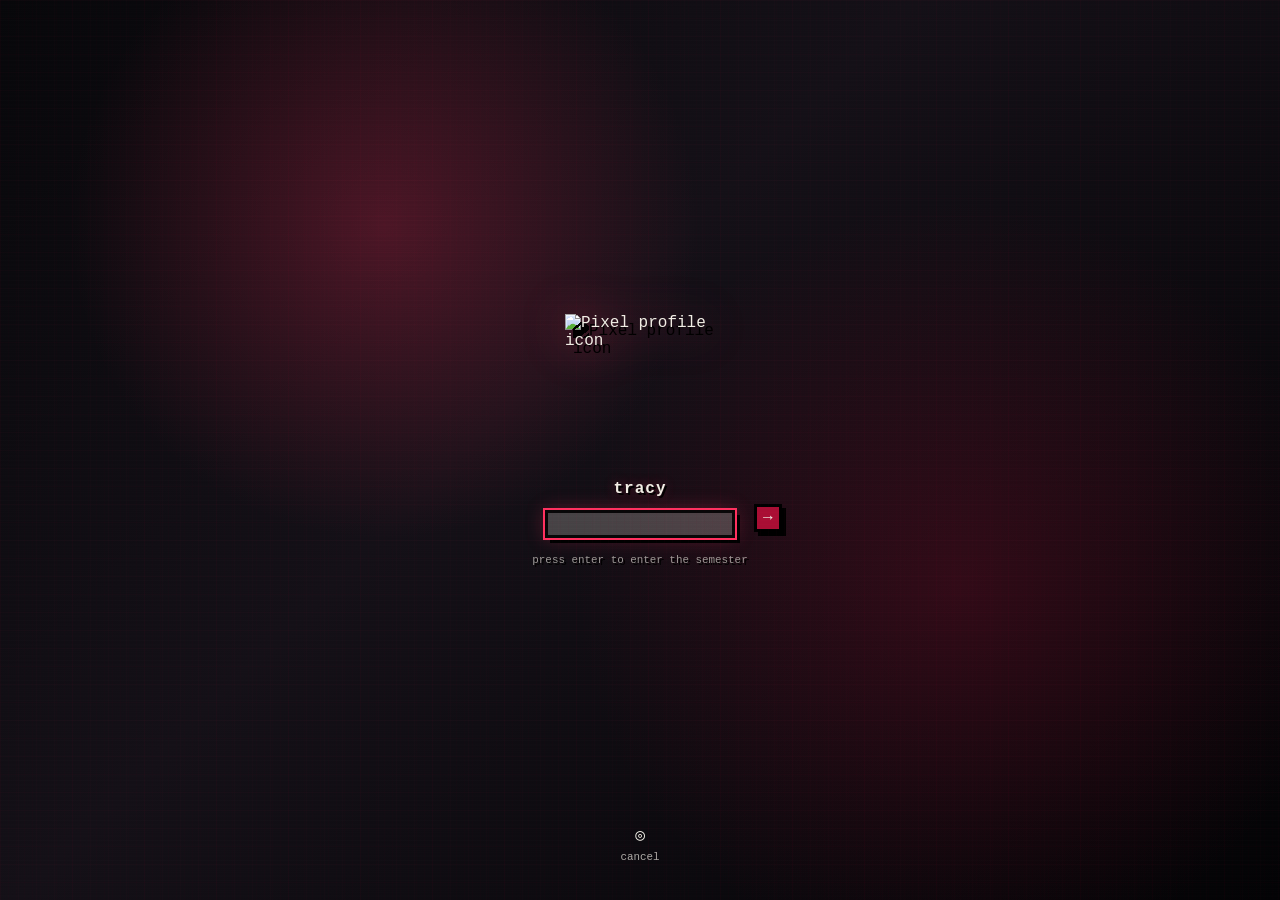
==== index.html @ 6e0f9910 "Add files via upload" ====
<!doctype html>
<html lang="en">
  <head>
    <meta charset="UTF-8" />
    <meta name="viewport" content="width=device-width, initial-scale=1.0" />

    <title>TRACY'S SEMESTER laptop</title>

    <link rel="stylesheet" href="style.css" />
  </head>

  <body>
    <!-- LOGIN SCREEN -->
    <section id="boot-screen" class="boot-screen">
      <div class="login-card">
        <img
          class="login-avatar"
          src="assets/icons/profile.png"
          alt="Pixel profile icon"
        />

        <h1 class="login-name">tracy</h1>

        <form id="login-form" class="login-form">
          <label for="login-password" class="login-label">
            enter semester laptop
          </label>

          <div class="login-input-row">
            <input
              id="login-password"
              class="login-input"
              type="password"
              autocomplete="off"
              spellcheck="false"
              placeholder=""
            />

            <button id="boot-button" class="login-button" type="submit">
              →
            </button>
          </div>

          <p class="login-hint">press enter to enter the semester</p>
        </form>
      </div>

      <button class="login-cancel" type="button">cancel</button>
    </section>

    <!-- LAPTOP / DESKTOP -->
    <main id="laptop-stage" class="laptop-stage">
      <section class="laptop-frame">
        <section id="screen" class="screen">
          <!-- NORMAL LAPTOP TOP BAR -->
          <header class="top-bar">
            <div class="menu-left">
              <span class="apple-dot">●</span>
              <span>Finder</span>
              <span>File</span>
              <span>Edit</span>
              <span>View</span>
              <span>Go</span>
              <span>Window</span>
              <span>Help</span>
            </div>

            <div class="menu-right">
              <span id="system-status">SEMESTER_OS / READY</span>
              <span id="system-clock">4:15</span>
            </div>
          </header>

          <!-- DESKTOP ICONS -->
          <section id="desktop" class="desktop">
            <button
              class="desktop-icon"
              data-type="txt"
              data-file="README_FIRST"
              aria-label="Open README first"
            >
              <img src="assets/icons/txt-file.png" alt="" />
              <span>README_FIRST.txt</span>
            </button>

            <button
              class="desktop-icon"
              data-type="folder"
              data-folder="A1_THE_GHOST"
              aria-label="Open A1 The Ghost folder"
            >
              <img src="assets/icons/folder.png" alt="" />
              <span>A1_THE_GHOST</span>
            </button>

            <button
              class="desktop-icon locked"
              data-type="locked-folder"
              data-folder="A2_TRACE_TETHER"
              data-password="SCAR"
              aria-label="A2 Trace and Tether folder locked"
            >
              <img src="assets/icons/locked-folder.png" alt="" />
              <span>A2_TRACE_TETHER</span>
            </button>

            <button
              class="desktop-icon locked"
              data-type="locked-folder"
              data-folder="A3_BUILD_A_FEAR"
              data-password="TETHER"
              aria-label="A3 Build A Fear folder locked"
            >
              <img src="assets/icons/locked-folder.png" alt="" />
              <span>A3_BUILD_A_FEAR</span>
            </button>

            <button
              class="desktop-icon locked"
              data-type="locked-folder"
              data-folder="FINAL_SYSTEM_REPORT"
              data-password="SUSPICION"
              aria-label="Final system report folder locked"
            >
              <img src="assets/icons/locked-folder.png" alt="" />
              <span>FINAL_SYSTEM_REPORT</span>
            </button>

            <button
              class="desktop-icon"
              data-type="folder"
              data-folder="DOCUMENTATION_PDFS"
              aria-label="Open documentation PDFs folder"
            >
              <img src="assets/icons/folder.png" alt="" />
              <span>DOCUMENTATION_PDFS</span>
            </button>

            <button
              class="desktop-icon"
              data-type="trash"
              data-file="TRASH"
              aria-label="Open trash"
            >
              <img src="assets/icons/trash-file.png" alt="" />
              <span>TRASH</span>
            </button>
          </section>

          <footer class="taskbar">
            <div class="taskbar-left">
              <span>MINIMAL INTERACTIVES / SEMESTER LAPTOP</span>
            </div>
          </footer>

          <section
            id="windows-layer"
            class="windows-layer"
            aria-live="polite"
          ></section>
        </section>
      </section>
    </main>

    <!-- WINDOW TEMPLATES -->
    <template id="window-template">
      <article class="window">
        <header class="window-header">
          <h2 class="window-title">Untitled Window</h2>

          <div class="window-controls">
            <button class="window-fullscreen" aria-label="Fullscreen window">
              □
            </button>
            <button class="window-close" aria-label="Close window">×</button>
          </div>
        </header>

        <div class="window-body"></div>
      </article>
    </template>

    <template id="folder-template">
      <div class="folder-grid"></div>
    </template>

    <template id="file-item-template">
      <button class="file-item">
        <img class="file-icon" src="" alt="" />
        <span class="file-label"></span>
      </button>
    </template>

    <template id="password-template">
      <form class="password-form">
        <p class="password-question"></p>

        <label class="password-label">
          ENTER KEY
          <input
            class="password-input"
            type="text"
            autocomplete="off"
            spellcheck="false"
          />
        </label>

        <button class="password-submit" type="submit">UNLOCK</button>

        <p class="password-error" aria-live="polite"></p>

        <small class="password-hint">
          hint: the key is hidden in the previous reflection file. yes, the
          laptop is being dramatic.
        </small>
      </form>
    </template>

    <template id="work-frame-template">
      <iframe
        class="work-frame"
        src=""
        title=""
        loading="lazy"
        allow="autoplay; fullscreen"
      ></iframe>
    </template>

    <!-- README -->
    <template id="file-README_FIRST">
      <article class="text-file">
        <h2>README_FIRST.txt</h2>

        <p>okay so this is supposed to be the “start here” file.</p>

        <p>
          i made the housing site as a laptop because that is honestly where the
          semester feels like it happened. not in a clean portfolio space. more
          like inside random folders, renamed files, broken code, half-working
          drafts, and the same project being opened again and again because
          something still felt off.
        </p>

        <p>
          i wish i could say everything developed in a neat order, but it really
          did not. most of the time i would fix one thing, feel good for about
          three seconds, then realise another part had stopped working or the
          interaction technically worked but felt completely wrong.
        </p>

        <p>
          the annoying thing with interactive work is that “working” is not
          always enough sadly D:
        </p>

        <p>
          also, small confession: i do not really keep screenshots properly
          while building. i usually just update the file, replace the version,
          fix the bug, and move on before remembering that i should probably
          save evidence of the messy middle. so the proper process images are in
          the documentation PDFs. this laptop is more for the thoughts behind
          the finished documentation.
        </p>

        <p>
          the folders are locked in order because each project left me with one
          word that became useful for the next one. it is a bit dramatic, but it
          fits the way the semester felt. one work would finally make sense,
          then immediately become the problem i had to carry into the next work.
        </p>

        <p>
          start with <strong>A1_THE_GHOST</strong>. read the notes, run the
          work, find the key, then use it to open the next folder.
        </p>

        <p class="system-line">
          basically: click around and read the stuff i went through over this
          semester
        </p>
      </article>
    </template>

    <template id="file-TRASH">
      <article class="text-file">
        <h2>TRASH</h2>

        <p>
          i kept this folder because it feels wrong for a semester laptop to
          look too clean.
        </p>

        <p>
          there were so many little things that disappeared while i was working:
          versions of webs i overwrote, screenshots in god-knows-which-folders,
          ideas that sounded good until i actually tried building them, layouts
          that looked fine for five minutes and then suddenly became ugly.
        </p>

        <p>
          most of them are not here anymore because i am very much the kind of
          person who fixes something directly in the file and then realises
          later that the messy middle stage is gone. tragic.
        </p>

        <p>
          but i still wanted a trash folder here because the deleted parts
          shaped my final works too, a lot more than i'd like to admit.
        </p>

        <p>
          so this is more of a small apology to all the versions i replaced
          before remembering to document them properly.
        </p>

        <p class="system-line">
          gone from the desktop, but not gone from my memory, (un)fortunately.
        </p>
      </article>
    </template>

    <!-- A1 FOLDER CONTENT -->
    <template id="folder-A1_THE_GHOST">
      <button class="file-item" data-type="txt" data-file="A1_START">
        <img src="assets/icons/txt-file.png" alt="" />
        <span>00_open_this_first.txt</span>
      </button>

      <button class="file-item" data-type="txt" data-file="A1_ANNOYED">
        <img src="assets/icons/txt-file.png" alt="" />
        <span>01_the_screen_was_too_clean.txt</span>
      </button>

      <button class="file-item" data-type="txt" data-file="A1_BROKE">
        <img src="assets/icons/txt-file.png" alt="" />
        <span>02_it_kept_healing.txt</span>
      </button>

      <button class="file-item" data-type="txt" data-file="A1_REFERENCES">
        <img src="assets/icons/txt-file.png" alt="" />
        <span>03_references_that_stuck.txt</span>
      </button>

      <button class="file-item" data-type="key" data-file="A1_KEY">
        <img src="assets/icons/key-file.png" alt="" />
        <span>04_the_word_it_left.key</span>
      </button>

      <button
        class="file-item"
        data-type="exe"
        data-work="THE_GHOST"
        data-src="works/the-ghost/index.html"
      >
        <img src="assets/icons/exe-file.png" alt="" />
        <span>RUN_THE_GHOST.exe</span>
      </button>

      <button class="file-item" data-type="txt" data-file="A1_NEXT">
        <img src="assets/icons/txt-file.png" alt="" />
        <span>05_next.txt</span>
      </button>
    </template>

    <template id="file-A1_START">
      <article class="text-file">
        <h2>00_open_this_first.txt</h2>

        <p>
          THE GHOST was the first project where i stopped treating interaction
          like a friendly service.
        </p>

        <p>
          before this, i still had the instinct to make the screen feel smooth:
          cursor moves, system reacts, everything resets nicely. very clean.
          very polite. also kind of boring.
        </p>

        <p>
          i wanted the user to feel less like a guest and more like a
          disturbance. not evil, not powerful, just present in a way the system
          cannot fully erase.
        </p>

        <p>
          the project became a quiet grid that the cursor damages by moving
          through it. the user does not do much, but that was the point. even a
          small action can leave proof.
        </p>
      </article>
    </template>

    <template id="file-A1_ANNOYED">
      <article class="text-file">
        <h2>01_the_screen_was_too_clean.txt</h2>

        <p>
          what bothered me was how digital spaces always "forgive" the user too
          fast. refresh the page and everything is clean again. undo the action
          and the system acts like nothing happened.
        </p>

        <p>
          real spaces are not like that. a chair remembers weight. fabric
          creases. grass bends. even a room feels different after someone has
          been inside it for a while.
        </p>

        <p>
          so i kept asking: what would it mean for a digital surface to remember
          being ""touched"?
        </p>
      </article>
    </template>

    <template id="file-A1_BROKE">
      <article class="text-file">
        <h2>02_it_kept_healing.txt</h2>

        <p>
          the annoying part was that the early versions looked fine but felt
          wrong.
        </p>

        <p>
          particles moved away from the cursor. the grid responded. the code was
          doing what i asked. but emotionally it was giving nothing, because the
          system kept recovering too fast.
        </p>

        <p>
          i spent a lot of time adjusting tiny values: how much the cursor
          pushes, how quickly particles return, how long trails stay, how broken
          a broken state should look. small numbers changed the whole feeling of
          the work.
        </p>

        <p>
          eventually i let the grid stay bruised. that was when the project
          finally stopped looking like a visual effect and started feeling like
          a system with a memory.
        </p>
      </article>
    </template>

    <template id="file-A1_REFERENCES">
      <article class="text-file">
        <h2>03_references_that_stuck.txt</h2>

        <p>
          Kenya Hara’s idea of <strong>Ma</strong> helped me stop seeing the
          blank screen as empty. it made me think of space as something charged,
          waiting, and sensitive.
        </p>

        <p>
          Casey Reas helped with the behaviour of the system. i liked how simple
          rules could make something feel alive without making the work visually
          crowded.
        </p>

        <p>
          Mona Hatoum’s <em>+ and -</em> stayed with me because it made creation
          and erasure feel connected. one mark appears, another disappears.
          nothing is neutral.
        </p>

        <p>
          those references did not give me a style to copy. they gave me
          permission to make the screen quiet but not passive.
        </p>
      </article>
    </template>

    <template id="file-A1_KEY">
      <article class="text-file">
        <h2>04_the_word_it_left.key</h2>

        <p>THE GHOST changed how i understood minimalism.</p>

        <p>
          it was not enough for the work to be visually simple. the simplicity
          had to put pressure on the action. with fewer things on screen, the
          user’s movement became harder to ignore.
        </p>

        <p>
          the interface stopped being a clean surface and started holding the
          trace of what happened to it.
        </p>

        <p>the first word this laptop keeps is the mark left after contact.</p>

        <p class="key-found">KEY FOUND: SCAR</p>
      </article>
    </template>

    <template id="file-A1_NEXT">
      <article class="text-file">
        <h2>05_next.txt</h2>

        <p>use the key to open A2_TRACE_TETHER.</p>

        <p>
          the next project is less about damage on a system and more about what
          gets pulled out of memory.
        </p>
      </article>
    </template>

    <!-- A2 FOLDER CONTENT -->
    <template id="folder-A2_TRACE_TETHER">
      <button class="file-item" data-type="txt" data-file="A2_START">
        <img src="assets/icons/txt-file.png" alt="" />
        <span>00_after_the_ghost.txt</span>
      </button>

      <button class="file-item" data-type="txt" data-file="A2_BUTTON">
        <img src="assets/icons/txt-file.png" alt="" />
        <span>01_it_was_about_a_button_somehow.txt</span>
      </button>

      <button class="file-item" data-type="txt" data-file="A2_DRAG">
        <img src="assets/icons/txt-file.png" alt="" />
        <span>02_dragging_felt_fake.txt</span>
      </button>

      <button class="file-item" data-type="txt" data-file="A2_SYSTEM">
        <img src="assets/icons/txt-file.png" alt="" />
        <span>03_thread_poem_sound.txt</span>
      </button>

      <button class="file-item" data-type="key" data-file="A2_KEY">
        <img src="assets/icons/key-file.png" alt="" />
        <span>04_the_word_it_left.key</span>
      </button>

      <button
        class="file-item"
        data-type="exe"
        data-work="TRACE_TETHER"
        data-src="works/trace-tether/index.html"
      >
        <img src="assets/icons/exe-file.png" alt="" />
        <span>RUN_TRACE_TETHER.exe</span>
      </button>

      <button class="file-item" data-type="txt" data-file="A2_NEXT">
        <img src="assets/icons/txt-file.png" alt="" />
        <span>05_next.txt</span>
      </button>
    </template>

    <!-- A2 FOLDER CONTENT -->
    <template id="folder-A2_TRACE_TETHER">
      <button class="file-item" data-type="txt" data-file="A2_START">
        <img src="assets/icons/txt-file.png" alt="" />
        <span>00_after_the_ghost.txt</span>
      </button>

      <button class="file-item" data-type="txt" data-file="A2_BUTTON">
        <img src="assets/icons/txt-file.png" alt="" />
        <span>01_it_was_about_a_button_somehow.txt</span>
      </button>

      <button class="file-item" data-type="txt" data-file="A2_DRAG">
        <img src="assets/icons/txt-file.png" alt="" />
        <span>02_dragging_was_personal_beef.txt</span>
      </button>

      <button class="file-item" data-type="txt" data-file="A2_SYSTEM">
        <img src="assets/icons/txt-file.png" alt="" />
        <span>03_thread_poem_sound_all_fighting.txt</span>
      </button>

      <button class="file-item" data-type="key" data-file="A2_KEY">
        <img src="assets/icons/key-file.png" alt="" />
        <span>04_the_word_it_left.key</span>
      </button>

      <button
        class="file-item"
        data-type="exe"
        data-work="TRACE_TETHER"
        data-src="works/trace-tether/index.html"
      >
        <img src="assets/icons/exe-file.png" alt="" />
        <span>RUN_TRACE_TETHER.exe</span>
      </button>

      <button class="file-item" data-type="txt" data-file="A2_NEXT">
        <img src="assets/icons/txt-file.png" alt="" />
        <span>05_next.txt</span>
      </button>
    </template>

    <template id="file-A2_START">
      <article class="text-file">
        <h2>00_after_the_ghost.txt</h2>

        <p>
          after THE GHOST, i did not want to just make another thing that gets
          damaged. i already did the “look, the system remembers your touch”
          idea. for A2, i wanted the trace to feel less digital and more
          emotional, to stick with the prompt of memory.
        </p>

        <p>
          so this one started with a heavier feeling. what if opening a digital
          object felt like opening something you had been avoiding?
        </p>

        <p>
          the suitcase came from that. it felt like the right container because
          a suitcase already feels half-practical and half-sad. people pack
          things to leave, to move, to keep, to hide. it already has memory
          built into it.
        </p>

        <p>
          i knew the feeling i wanted before i fully knew how to build it, which
          was exactly where the problems started.
        </p>
      </article>
    </template>

    <template id="file-A2_BUTTON">
      <article class="text-file">
        <h2>01_it_was_about_a_button_somehow.txt</h2>

        <p>
          the funny thing is that this whole project slowly started orbiting
          around a tiny red button.
        </p>

        <p>
          at first, that felt almost too small. like, really? the emotional
          centre of the work is a button? but that was also why i liked it.
          grief does not always attach itself to dramatic objects or events.
          sometimes it chooses the most random, ordinary thing and then suddenly
          that thing becomes impossible to treat normally.
        </p>

        <p>
          i did not want the object to scream “symbolism.” i wanted it to sit
          there quietly and make the user work their way toward it.
        </p>

        <p>
          the button became important because it was easy to miss. the user has
          to move other things, follow the thread, read the slow build-up, and
          only then realise that the smallest thing has been pulling everything
          toward it.
        </p>

        <p>
          that felt more honest to me than making one big obvious grief object.
          the smallness made it worse, in a good way.
        </p>
      </article>
    </template>

    <template id="file-A2_DRAG">
      <article class="text-file">
        <h2>02_dragging_was_personal_beef.txt</h2>

        <p>i genuinely underestimated how annoying dragging would be.</p>

        <p>
          in my head, the user would pull objects out of the suitcase and it
          would feel slow, careful, and kind of painful. then i built it and it
          felt like moving stickers around. very tragic. zero emotional damage.
        </p>

        <p>
          so i kept changing the movement. more resistance. less resistance.
          slower return. heavier jacket. lighter small objects. different
          dragging speeds. every small adjustment changed the mood, and most of
          the time it changed it into something slightly worse before it got
          better.
        </p>

        <p>
          the hardest part was that the drag still had to be usable. if it was
          too heavy, people might think it was broken. if it was too smooth, it
          felt meaningless. i had to find the middle point where it still works,
          but it works with effort.
        </p>

        <p>
          that was probably the most useful struggle of the project. it made me
          realise that interaction has texture. a drag is not just a drag. it
          can feel light, resistant, reluctant, clean, wrong, heavy, or too
          easy.
        </p>
      </article>
    </template>

    <template id="file-A2_SYSTEM">
      <article class="text-file">
        <h2>03_thread_poem_sound_all_fighting.txt</h2>

        <p>
          this project had a lot of parts that did not immediately want to be
          friends.
        </p>

        <p>
          there was the suitcase. the objects. the red thread. the poem. the
          button. the sound. individually they made sense, but together they
          kept feeling slightly off until i understood what each one was
          supposed to carry.
        </p>

        <p>
          the red thread helped the most visually. without it, the user was just
          dragging things away. with it, every movement looked like it was still
          attached to the suitcase, which made the interaction feel less free
          and more guilty.
        </p>

        <p>
          the poem also had to behave like part of the system, not simply
          decoration. using the snowball structure helped because the writing
          slowly grows as the user keeps pulling things out. it feels like the
          sentence is being dragged out with the objects instead of sitting
          beside them.
        </p>

        <p>
          sound was the last layer that made it feel more sealed in. muffled
          audio, low tones, and the sense of something sitting inside the
          suitcase made the space feel less empty. when the button appears, the
          sound opens slightly, like the work finally lets out something it had
          been holding.
        </p>

        <p>
          once those parts started working together, the project started feeling
          like one action: pulling something out while it keeps pulling back.
        </p>
      </article>
    </template>

    <template id="file-A2_KEY">
      <article class="text-file">
        <h2>04_the_word_it_left.key</h2>

        <p>Trace & Tether changed what “minimal” meant to me again.</p>

        <p>
          after THE GHOST, i already understood that a simple screen could still
          hold consequence. but A2 made that more emotional, more nostalgic. the
          work did not need a huge scene or a full backstory. it needed a
          suitcase, a thread, a button, and the right amount of resistance.
        </p>

        <p>
          i think this project taught me that small interactions can carry a lot
          if they are tuned properly. the user is not just clicking through
          meaning. they are physically pulling it out, waiting for it, feeling
          it resist, and watching it stay attached.
        </p>

        <p>
          it also made me more aware of how easy it is for emotional work to
          become too obvious. if i explain everything, it becomes flat. if i
          hide everything, it becomes confusing. the piece had to sit somewhere
          in the middle, where the user feels the weight before the work fully
          names it.
        </p>

        <p>
          the second word this laptop keeps is the thing that stops memory from
          becoming loose.
        </p>

        <p class="key-found">KEY FOUND: TETHER</p>
      </article>
    </template>

    <template id="file-A2_NEXT">
      <article class="text-file">
        <h2>05_next.txt</h2>

        <p>use the key to open A3_BUILD_A_FEAR.</p>

        <p>
          the next project moves away from memory and into suspicion. less
          suitcase, more “why do i suddenly not trust this harmless object?”
        </p>
      </article>
    </template>

    <!-- A3 FOLDER CONTENT -->
    <template id="folder-A3_BUILD_A_FEAR">
      <button class="file-item" data-type="txt" data-file="A3_START">
        <img src="assets/icons/txt-file.png" alt="" />
        <span>00_after_trace.txt</span>
      </button>

      <button class="file-item" data-type="txt" data-file="A3_DOORS">
        <img src="assets/icons/txt-file.png" alt="" />
        <span>01_the_two_doors_version.txt</span>
      </button>

      <button class="file-item" data-type="txt" data-file="A3_TEDDY">
        <img src="assets/icons/txt-file.png" alt="" />
        <span>02_why_it_became_a_teddy.txt</span>
      </button>

      <button class="file-item" data-type="txt" data-file="A3_FEEDBACK">
        <img src="assets/icons/txt-file.png" alt="" />
        <span>03_feedback_i_needed.txt</span>
      </button>

      <button class="file-item" data-type="txt" data-file="A3_UNSATISFIED">
        <img src="assets/icons/txt-file.png" alt="" />
        <span>04_why_im_still_not_satisfied.txt</span>
      </button>

      <button class="file-item" data-type="txt" data-file="A3_NEXT_TIME">
        <img src="assets/icons/txt-file.png" alt="" />
        <span>05_what_i_would_fix_next.txt</span>
      </button>

      <button class="file-item" data-type="key" data-file="A3_KEY">
        <img src="assets/icons/key-file.png" alt="" />
        <span>06_the_word_it_left.key</span>
      </button>

      <button
        class="file-item"
        data-type="exe"
        data-work="BUILD_A_FEAR"
        data-src="works/build-a-fear/index.html"
      >
        <img src="assets/icons/exe-file.png" alt="" />
        <span>RUN_BUILD_A_FEAR.exe</span>
      </button>

      <button class="file-item" data-type="txt" data-file="A3_NEXT">
        <img src="assets/icons/txt-file.png" alt="" />
        <span>07_next.txt</span>
      </button>
    </template>

    <template id="file-A3_START">
      <article class="text-file">
        <h2>00_after_trace.txt</h2>

        <p>
          after Trace & Tether, i wanted the next work to move from memory into
          psychology. A2 was about pulling something emotional out of an object.
          A3 was supposed to be about how fear gets placed onto something before
          we even have proof.
        </p>

        <p>
          the main idea was always that fear is not just discovered. it is
          built. the user sees a cue, reads the situation, fills in the missing
          danger, and then starts acting like the danger is already real.
        </p>

        <p>
          but the final teddy version was not where the project started. at
          first, i spent a lot of time building a two doors path.
        </p>

        <p>
          that version had the user choose between doors, with one side feeling
          safe and the other feeling unknown. i was interested in how quickly
          people attach fear to the option that gives them less information.
        </p>

        <p>
          i eventually moved away from it, but that door version still shaped
          the final work. it made me realise the project was not really about
          the object. it was about the user reading a situation and deciding
          what feels dangerous.
        </p>
      </article>
    </template>

    <template id="file-A3_DOORS">
      <article class="text-file">
        <h2>01_the_two_doors_version.txt</h2>

        <p>
          the first serious version of Build-A-Fear was built around two doors.
        </p>

        <p>
          i spent a lot of time on that path because it felt conceptually clear:
          put the user in front of two choices, make one feel more familiar and
          the other more uncertain, then watch how quickly fear attaches itself
          to the unknown one.
        </p>

        <p>
          the idea was that nothing truly dangerous had to be shown. the fear
          would come from suggestion: a darker door, stranger sound, slower
          response, maybe a small warning that does not explain itself properly.
        </p>

        <p>
          for a while, i thought the two doors structure would be the final
          work. it had a clean metaphor, and it matched the idea of fear as a
          decision the user makes before they have enough information.
        </p>

        <p>
          but after working on it, it started feeling too direct. the doors made
          the concept obvious too quickly: safe path versus scary path. it was
          readable, but maybe too readable. the user could understand the
          metaphor before they actually felt it.
        </p>

        <p>
          that became the problem. i was trying to make a persuasive experience,
          but the structure was already explaining the argument for me.
        </p>

        <p>
          even though i did not keep the two doors as the final version, i do
          not think that time was wasted. it helped me understand what i wanted
          to avoid: a version where the user simply recognises the theme instead
          of becoming part of it.
        </p>
      </article>
    </template>

    <template id="file-A3_TEDDY">
      <article class="text-file">
        <h2>02_why_it_became_a_teddy.txt</h2>

        <p>
          moving from doors to a teddy bear made the project less symbolic and
          more specific.
        </p>

        <p>
          the doors were easy to read because doors already carry the idea of
          choice, danger, and the unknown. the teddy was harder because it was
          not naturally threatening. that made it more useful.
        </p>

        <p>
          a teddy bear is supposed to be safe. soft. familiar. almost too
          harmless. so if the user starts feeling uneasy around it, that unease
          has to come from the framing, not from the object alone.
        </p>

        <p>
          that is why the final work became more about inspecting the teddy: the
          donation box, the room, the small marks, the sounds, the pauses, the
          feeling that the user is slowly giving the object a darker meaning.
        </p>

        <p>
          but this also made the project harder. the teddy needed to stay
          ordinary enough for the idea to work, but not so ordinary that the
          experience felt flat.
        </p>

        <p>
          i think this is where the project became more interesting, but also
          more unstable. the two doors version was clearer. the teddy version
          had more potential, but it needed much more subtlety to fully work.
        </p>
      </article>
    </template>

    <template id="file-A3_FEEDBACK">
      <article class="text-file">
        <h2>03_feedback_i_needed.txt</h2>

        <p>the feedback session made the main problem harder to ignore.</p>

        <p>
          people understood the interface and noticed the sound, but the work
          still felt like it was explaining its own idea too much. it was almost
          like i did not trust the interaction enough, so i kept adding text to
          make sure the user understood the concept.
        </p>

        <p>
          this probably came from the earlier two doors version too. that
          version was very readable, so when i moved into the teddy version, i
          still had the habit of making the idea too clear too early.
        </p>

        <p>
          the feedback was useful because it showed me that clarity is not
          always the same as persuasion. the user can understand what the work
          is saying and still not feel it.
        </p>

        <p>
          after that, i cut down some explanation and tried to push the mood
          more through sound, pacing, and visual cues. it improved, but i still
          think the final work sits somewhere between showing and telling.
        </p>

        <p>
          it gets closer to the idea than the door version did, but it still
          does not fully disappear into the experience the way i wanted it to.
        </p>
      </article>
    </template>

    <template id="file-A3_UNSATISFIED">
      <article class="text-file">
        <h2>04_why_im_still_not_satisfied.txt</h2>

        <p>this is probably the project i feel most unresolved about.</p>

        <p>
          not because it failed completely, but because i can still feel the gap
          between the concept and the final experience.
        </p>

        <p>
          the two doors version was too obvious. the teddy version was more
          interesting, but it still carries some of that same issue. it
          sometimes points at the meaning instead of letting the user arrive
          there on their own.
        </p>

        <p>
          the concept wants the user to build fear before they can explain why.
          the current version still has moments where the work basically says,
          “look, this is how fear is being made.”
        </p>

        <p>
          some parts are working. the teddy is ordinary enough to become
          suspicious. the sound helps. the step-by-step interaction gives the
          user a role in changing the mood.
        </p>

        <p>
          but i still think it needs more trust in silence, uncertainty, and
          delayed meaning. showing would mean the user catches themselves
          suspecting the teddy before the work names that suspicion.
        </p>

        <p>
          right now, the mechanism is still a little too visible. i can see the
          idea working, but i can also see the project explaining the idea while
          it works.
        </p>
      </article>
    </template>

    <template id="file-A3_NEXT_TIME">
      <article class="text-file">
        <h2>05_what_i_would_fix_next.txt</h2>

        <p>
          if i had more time, i would probably return to what the two doors
          version taught me, but make it less literal.
        </p>

        <p>
          i would keep the feeling of choice and uncertainty, but hide it inside
          the teddy interaction instead of presenting it as two obvious paths.
        </p>

        <p>
          maybe the user would not be told what to inspect first. maybe they
          would find small details in different orders, and each order would
          slightly change how the teddy feels. the fear would come from their
          own pattern of attention, not from a fixed instruction path.
        </p>

        <p>
          i would also remove more text. not all of it, but the parts that make
          the concept too neat. i want the work to feel less like it is
          explaining fear and more like it is quietly training the user to
          become suspicious.
        </p>

        <p>
          the ending would also be calmer. no big statement. maybe the user
          returns to the teddy and nothing has obviously changed, but it feels
          different because their reading has changed.
        </p>

        <p>
          that is the version i wish i reached: not a scary teddy, and not two
          doors labelled safe and unsafe, but a situation where the user slowly
          realises they have been choosing fear the whole time.
        </p>
      </article>
    </template>

    <template id="file-A3_KEY">
      <article class="text-file">
        <h2>06_the_word_it_left.key</h2>

        <p>
          Build-A-Fear taught me that a strong concept does not automatically
          become a strong experience.
        </p>

        <p>
          the two doors version helped me understand the structure of fear: safe
          versus unknown, familiar versus uncertain, information versus
          imagination. but it also showed me how quickly a metaphor can become
          too obvious.
        </p>

        <p>
          the teddy version was my attempt to make that idea more subtle.
          instead of choosing a scary path, the user would slowly place fear
          onto something that should have been harmless.
        </p>

        <p>
          i still think that shift was right, but i do not think i fully solved
          it. the final version is closer to the feeling i wanted, but it still
          explains itself more than it should.
        </p>

        <p>
          that became the most important lesson from this project: persuasion is
          not just about making the idea clear. sometimes clarity arrives too
          early and kills the feeling.
        </p>

        <p>
          the user should not be told to suspect. they should catch themselves
          doing it.
        </p>

        <p>
          the final word this laptop keeps is the feeling that starts forming
          before there is proof.
        </p>

        <p class="key-found">KEY FOUND: SUSPICION</p>
      </article>
    </template>

    <template id="file-A3_NEXT">
      <article class="text-file">
        <h2>07_next.txt</h2>

        <p>use the key to unlock FINAL_SYSTEM_REPORT.</p>

        <p>
          the last folder looks at the three projects together, including the
          parts that worked, the parts that almost worked, and the parts i would
          still rebuild if the semester gave me one more week.
        </p>
      </article>
    </template>

    <template id="file-A3_START">
      <article class="text-file">
        <h2>00_after_trace.txt</h2>

        <p>
          after Trace & Tether, i wanted the next work to move from memory into
          psychology. A2 was about pulling something emotional out of an object.
          A3 was supposed to be about how fear gets placed onto something before
          we even have proof.
        </p>

        <p>
          the main idea was always that fear is not just discovered. it is
          built. the user sees a cue, reads the situation, fills in the missing
          danger, and then starts acting like the danger is already real.
        </p>

        <p>
          but the final teddy version was not where the project started. at
          first, i spent a lot of time building a two doors path.
        </p>

        <p>
          that version had the user choose between doors, with one side feeling
          safe and the other feeling unknown. i was interested in how quickly
          people attach fear to the option that gives them less information.
        </p>

        <p>
          i eventually moved away from it, but that door version still shaped
          the final work. it made me realise the project was not really about
          the object. it was about the user reading a situation and deciding
          what feels dangerous.
        </p>
      </article>
    </template>

    <template id="file-A3_DOORS">
      <article class="text-file">
        <h2>01_the_two_doors_version.txt</h2>

        <p>
          the first serious version of Build-A-Fear was built around two doors.
        </p>

        <p>
          i spent a lot of time on that path because it felt conceptually clear:
          put the user in front of two choices, make one feel more familiar and
          the other more uncertain, then watch how quickly fear attaches itself
          to the unknown one.
        </p>

        <p>
          the idea was that nothing truly dangerous had to be shown. the fear
          would come from suggestion: a darker door, stranger sound, slower
          response, maybe a small warning that does not explain itself properly.
        </p>

        <p>
          for a while, i thought the two doors structure would be the final
          work. it had a clean metaphor, and it matched the idea of fear as a
          decision the user makes before they have enough information.
        </p>

        <p>
          but after working on it, it started feeling too direct. the doors made
          the concept obvious too quickly: safe path versus scary path. it was
          readable, but maybe too readable. the user could understand the
          metaphor before they actually felt it.
        </p>

        <p>
          that became the problem. i was trying to make a persuasive experience,
          but the structure was already explaining the argument for me.
        </p>

        <p>
          even though i did not keep the two doors as the final version, i do
          not think that time was wasted. it helped me understand what i wanted
          to avoid: a version where the user simply recognises the theme instead
          of becoming part of it.
        </p>
      </article>
    </template>

    <template id="file-A3_TEDDY">
      <article class="text-file">
        <h2>02_why_it_became_a_teddy.txt</h2>

        <p>
          moving from doors to a teddy bear made the project less symbolic and
          more specific.
        </p>

        <p>
          the doors were easy to read because doors already carry the idea of
          choice, danger, and the unknown. the teddy was harder because it was
          not naturally threatening. that made it more useful.
        </p>

        <p>
          a teddy bear is supposed to be safe. soft. familiar. almost too
          harmless. so if the user starts feeling uneasy around it, that unease
          has to come from the framing, not from the object alone.
        </p>

        <p>
          that is why the final work became more about inspecting the teddy: the
          donation box, the room, the small marks, the sounds, the pauses, the
          feeling that the user is slowly giving the object a darker meaning.
        </p>

        <p>
          but this also made the project harder. the teddy needed to stay
          ordinary enough for the idea to work, but not so ordinary that the
          experience felt flat.
        </p>

        <p>
          i think this is where the project became more interesting, but also
          more unstable. the two doors version was clearer. the teddy version
          had more potential, but it needed much more subtlety to fully work.
        </p>
      </article>
    </template>

    <template id="file-A3_FEEDBACK">
      <article class="text-file">
        <h2>03_feedback_i_needed.txt</h2>

        <p>the feedback session made the main problem harder to ignore.</p>

        <p>
          people understood the interface and noticed the sound, but the work
          still felt like it was explaining its own idea too much. it was almost
          like i did not trust the interaction enough, so i kept adding text to
          make sure the user understood the concept.
        </p>

        <p>
          this probably came from the earlier two doors version too. that
          version was very readable, so when i moved into the teddy version, i
          still had the habit of making the idea too clear too early.
        </p>

        <p>
          the feedback was useful because it showed me that clarity is not
          always the same as persuasion. the user can understand what the work
          is saying and still not feel it.
        </p>

        <p>
          after that, i cut down some explanation and tried to push the mood
          more through sound, pacing, and visual cues. it improved, but i still
          think the final work sits somewhere between showing and telling.
        </p>

        <p>
          it gets closer to the idea than the door version did, but it still
          does not fully disappear into the experience the way i wanted it to.
        </p>
      </article>
    </template>

    <template id="file-A3_UNSATISFIED">
      <article class="text-file">
        <h2>04_why_im_still_not_satisfied.txt</h2>

        <p>this is probably the project i feel most unresolved about.</p>

        <p>
          not because it failed completely, but because i can still feel the gap
          between the concept and the final experience.
        </p>

        <p>
          the two doors version was too obvious. the teddy version was more
          interesting, but it still carries some of that same issue. it
          sometimes points at the meaning instead of letting the user arrive
          there on their own.
        </p>

        <p>
          the concept wants the user to build fear before they can explain why.
          the current version still has moments where the work basically says,
          “look, this is how fear is being made.”
        </p>

        <p>
          some parts are working. the teddy is ordinary enough to become
          suspicious. the sound helps. the step-by-step interaction gives the
          user a role in changing the mood.
        </p>

        <p>
          but i still think it needs more trust in silence, uncertainty, and
          delayed meaning. showing would mean the user catches themselves
          suspecting the teddy before the work names that suspicion.
        </p>

        <p>
          right now, the mechanism is still a little too visible. i can see the
          idea working, but i can also see the project explaining the idea while
          it works.
        </p>
      </article>
    </template>

    <template id="file-A3_NEXT_TIME">
      <article class="text-file">
        <h2>05_what_i_would_fix_next.txt</h2>

        <p>
          if i had more time, i would probably return to what the two doors
          version taught me, but make it less literal.
        </p>

        <p>
          i would keep the feeling of choice and uncertainty, but hide it inside
          the teddy interaction instead of presenting it as two obvious paths.
        </p>

        <p>
          maybe the user would not be told what to inspect first. maybe they
          would find small details in different orders, and each order would
          slightly change how the teddy feels. the fear would come from their
          own pattern of attention, not from a fixed instruction path.
        </p>

        <p>
          i would also remove more text. not all of it, but the parts that make
          the concept too neat. i want the work to feel less like it is
          explaining fear and more like it is quietly training the user to
          become suspicious.
        </p>

        <p>
          the ending would also be calmer. no big statement. maybe the user
          returns to the teddy and nothing has obviously changed, but it feels
          different because their reading has changed.
        </p>

        <p>
          that is the version i wish i reached: not a scary teddy, and not two
          doors labelled safe and unsafe, but a situation where the user slowly
          realises they have been choosing fear the whole time.
        </p>
      </article>
    </template>

    <template id="file-A3_KEY">
      <article class="text-file">
        <h2>06_the_word_it_left.key</h2>

        <p>
          Build-A-Fear taught me that a strong concept does not automatically
          become a strong experience.
        </p>

        <p>
          the two doors version helped me understand the structure of fear: safe
          versus unknown, familiar versus uncertain, information versus
          imagination. but it also showed me how quickly a metaphor can become
          too obvious.
        </p>

        <p>
          the teddy version was my attempt to make that idea more subtle.
          instead of choosing a scary path, the user would slowly place fear
          onto something that should have been harmless.
        </p>

        <p>
          i still think that shift was right, but i do not think i fully solved
          it. the final version is closer to the feeling i wanted, but it still
          explains itself more than it should.
        </p>

        <p>
          that became the most important lesson from this project: persuasion is
          not just about making the idea clear. sometimes clarity arrives too
          early and kills the feeling.
        </p>

        <p>
          the user should not be told to suspect. they should catch themselves
          doing it.
        </p>

        <p>
          the final word this laptop keeps is the feeling that starts forming
          before there is proof.
        </p>

        <p class="key-found">KEY FOUND: SUSPICION</p>
      </article>
    </template>

    <template id="file-A3_NEXT">
      <article class="text-file">
        <h2>07_next.txt</h2>

        <p>use the key to unlock FINAL_SYSTEM_REPORT.</p>

        <p>
          the last folder looks at the three projects together, including the
          parts that worked, the parts that almost worked, and the parts i would
          still rebuild if the semester gave me one more week.
        </p>
      </article>
    </template>

    <template id="file-A3_START">
      <article class="text-file">
        <h2>00_after_trace.txt</h2>

        <p>
          after Trace & Tether, i wanted to move from memory into something more
          psychological.
        </p>

        <p>
          A2 was about pulling something emotional out of an object. A3 was
          supposed to be about putting fear into an object that was not actually
          dangerous.
        </p>

        <p>
          the idea was interesting to me because fear is not always in the thing
          itself. sometimes it is in the lighting, the timing, the sound, the
          way a space frames something ordinary until it starts feeling wrong.
        </p>

        <p>
          so Build-A-Fear became my attempt to make the user construct fear
          around a teddy bear. not because the teddy is naturally scary, but
          because the system slowly teaches the user to suspect it.
        </p>

        <p>i still like that idea. i just do not think i fully solved it.</p>
      </article>
    </template>

    <template id="file-A3_TEDDY">
      <article class="text-file">
        <h2>01_the_teddy_problem.txt</h2>

        <p>the teddy was useful because it was too safe.</p>

        <p>
          if i started with something already creepy, the work would not really
          have to persuade anyone. the user would just see a horror object and
          understand the genre immediately.
        </p>

        <p>
          i wanted the fear to arrive through context instead: the donation box,
          the dark room, the marks on the teddy, the sounds, the pauses, the
          sense that the user is inspecting something they should maybe leave
          alone.
        </p>

        <p>
          the problem is that this is a really thin line. if the teddy stays too
          normal, the work feels flat. if it becomes too obviously scary, the
          concept becomes too easy.
        </p>

        <p>
          i spent a lot of the project trying to find that middle point, and i
          am still not sure i fully found it.
        </p>
      </article>
    </template>

    <template id="file-A3_FEEDBACK">
      <article class="text-file">
        <h2>02_feedback_i_needed.txt</h2>

        <p>the feedback session made the problem clearer.</p>

        <p>
          people understood the interface and noticed the sound, but the work
          still felt like it was explaining its own idea too much. it was almost
          like i did not trust the interaction to carry the concept, so i kept
          adding text to make sure the user understood.
        </p>

        <p>
          that was useful feedback, but also frustrating, because the whole
          point of the project was supposed to be “fear is constructed.” if i
          have to keep telling the user that, then the system is not fully doing
          its job yet.
        </p>

        <p>
          i cut down some explanation and pushed the mood more through sound,
          pacing, and visual cues. it improved, but i still think the final work
          sits between showing and telling.
        </p>

        <p>
          it gets closer to the idea, but it does not completely disappear into
          the experience the way i wanted it to.
        </p>
      </article>
    </template>

    <template id="file-A3_UNSATISFIED">
      <article class="text-file">
        <h2>03_why_im_still_not_satisfied.txt</h2>

        <p>this is probably the project i feel most unfinished about.</p>

        <p>
          not because it completely failed, but because i can still feel the gap
          between the concept and the experience. the concept wants the user to
          build fear without being told. the current version still explains
          itself too much.
        </p>

        <p>
          some parts are working. the teddy is ordinary enough to become
          suspicious. the sounds help. the step-by-step interaction gives the
          user a role in changing the mood.
        </p>

        <p>
          but i still think the work sometimes points at its meaning instead of
          letting the meaning appear naturally. it says “look, fear is being
          made” when i wanted it to quietly make the user feel that before they
          could name it.
        </p>

        <p>
          that difference matters. showing would mean the user only realises
          their own suspicion after they have already participated in it.
          telling means the project announces the argument too early.
        </p>

        <p>
          i think Build-A-Fear is close, but not invisible enough yet. the
          mechanism is still showing through the skin.
        </p>
      </article>
    </template>

    <template id="file-A3_NEXT_TIME">
      <article class="text-file">
        <h2>04_what_i_would_fix_next.txt</h2>

        <p>if i had more time, i would make the work quieter.</p>

        <p>
          not visually quieter necessarily, but conceptually quieter. less
          written explanation, fewer direct clues, fewer moments where the
          project tells the user what kind of reading it wants.
        </p>

        <p>
          i would make the interaction feel more like investigation than
          instruction. maybe the user would move objects around, notice small
          inconsistencies, replay sounds, or find details that do not
          immediately explain themselves.
        </p>

        <p>
          i would also let the teddy stay normal for longer. the fear should
          arrive slowly enough that the user feels partly responsible for
          imagining it.
        </p>

        <p>
          the ending would also change. instead of making the point directly, i
          would let the final screen feel almost too calm. maybe the user
          returns to the teddy and nothing jumps out, but everything now feels
          different because of what they have already done.
        </p>

        <p>
          that is the version i wish i reached: not a horror reveal, but a quiet
          moment where the user realises the object did not change as much as
          their reading of it did.
        </p>
      </article>
    </template>

    <template id="file-A3_KEY">
      <article class="text-file">
        <h2>05_the_word_it_left.key</h2>

        <p>
          Build-A-Fear taught me something slightly uncomfortable: having a
          strong concept does not mean the experience automatically proves it.
        </p>

        <p>
          THE GHOST felt clearer because the user could immediately see the scar
          they left. Trace & Tether felt clearer because the pull, weight, and
          thread were physically tied to the emotion.
        </p>

        <p>
          Build-A-Fear was harder because suspicion is less visible. it happens
          in the user before it happens on the screen. that made the project
          more fragile, because one extra sentence or one obvious cue could
          flatten the whole thing.
        </p>

        <p>
          i still think the work is important in the semester because it showed
          me the limit of explaining. it made me realise that persuasion is
          strongest when the system creates the feeling before the text names
          it.
        </p>

        <p>
          so even though i am not fully satisfied with the final result, the
          project left me with the clearest lesson: the user should not be told
          to suspect. they should catch themselves suspecting.
        </p>

        <p>
          the final word this laptop keeps is the feeling that starts forming
          before there is proof.
        </p>

        <p class="key-found">KEY FOUND: SUSPICION</p>
      </article>
    </template>

    <template id="file-A3_NEXT">
      <article class="text-file">
        <h2>06_next.txt</h2>

        <p>use the key to unlock FINAL_SYSTEM_REPORT.</p>

        <p>
          the last folder looks at the three projects together, including the
          parts that worked and the parts that still feel unresolved.
        </p>
      </article>
    </template>

    <template id="file-A3_START">
      <article class="text-file">
        <h2>00_after_trace.txt</h2>

        <p>
          after Trace & Tether, i became interested in what the user adds in
          their own head.
        </p>

        <p>
          A2 was about pulling memory out. A3 became about putting suspicion in.
          the difference is small, but it changed the whole structure of the
          work.
        </p>

        <p>
          Build-A-Fear started with a teddy bear because it was not naturally
          threatening. that was the useful part. if the teddy already looked
          scary, the project would be too easy.
        </p>

        <p>
          i wanted the user to slowly become responsible for the fear. not by
          being told “this is scary,” but by adding enough context that their
          own brain starts filling in the threat.
        </p>
      </article>
    </template>

    <template id="file-A3_TEDDY">
      <article class="text-file">
        <h2>01_the_teddy_was_too_safe.txt</h2>

        <p>
          the first problem was that the teddy was doing its job too well. it
          looked soft. familiar. a bit sad maybe, but not suspicious enough.
        </p>

        <p>
          making it obviously monstrous felt wrong too. that made the work less
          about fear being constructed and more about “look, creepy teddy.”
        </p>

        <p>
          so the fear had to come from everything around it: the dim room, the
          donation box, the waiting, the audio, the marks, the feeling that the
          user is inspecting something they should maybe leave alone.
        </p>

        <p>
          the teddy itself stayed ordinary enough that the user had room to
          doubt themselves. that doubt became useful.
        </p>
      </article>
    </template>

    <template id="file-A3_FEEDBACK">
      <article class="text-file">
        <h2>02_feedback_i_needed.txt</h2>

        <p>
          the feedback session basically told me the work was not scary enough.
          which was annoying, because i knew. but hearing it from other people
          made it harder to ignore.
        </p>

        <p>
          people liked the sound and the interface, but the experience still had
          too much explanation sitting on top of it. i was trying to make fear
          feel constructed, then immediately explaining the construction like i
          did not trust the user to understand it.
        </p>

        <p>
          after that, i cut the text down. the project got better when i stopped
          protecting the idea so much.
        </p>

        <p>
          that was painful in a tiny design-student way, because cutting text
          means deleting work. but it also made the piece less desperate to be
          understood, and more confident as an experience.
        </p>
      </article>
    </template>

    <template id="file-A3_SCARY">
      <article class="text-file">
        <h2>03_scary_is_annoying.txt</h2>

        <p>
          making something scary without making it cringe is genuinely
          difficult.
        </p>

        <p>
          one version was too quiet and nothing happened. one version was too
          dramatic and felt cheap. sometimes the sound was the problem.
          sometimes the timing was the problem. sometimes the teddy just sat
          there looking innocent while i was begging it to be unsettling.
        </p>

        <p>
          i had to keep adjusting the pacing. when does the user get the next
          cue? how long should the pause be? how much should the sound move?
          when does a small change become noticeable without becoming silly?
        </p>

        <p>
          eventually i stopped trying to make the teddy terrifying and focused
          on making the user hesitate. hesitation was the better target.
        </p>
      </article>
    </template>

    <template id="file-A3_FINAL">
      <article class="text-file">
        <h2>04_when_it_finally_worked.txt</h2>

        <p>
          the final version worked better when it behaved like a sequence of
          suspicion.
        </p>

        <p>
          each action adds a cue: light, shadow, tear, heartbeat, recording,
          final reveal. not everything happens at once. the user has to build
          the mood by continuing.
        </p>

        <p>
          sound became the thing that held the tension together. some sounds sit
          underneath the space, some feel close, and some move slightly so the
          user cannot place them comfortably.
        </p>

        <p>
          the ending became a question instead of a statement. that mattered.
          the work should not say “you made the fear.” it should leave the user
          sitting with the realisation that maybe they did.
        </p>
      </article>
    </template>

    <template id="file-A3_KEY">
      <article class="text-file">
        <h2>05_the_word_it_left.key</h2>

        <p>Build-A-Fear brought the semester together for me.</p>

        <p>
          THE GHOST used interaction as a mark. Trace & Tether used it as
          weight. Build-A-Fear used it as persuasion.
        </p>

        <p>
          the teddy does not become scary because the work announces it. it
          becomes scary because the user keeps accepting the cues. they click,
          listen, wait, inspect, and slowly start believing there is something
          wrong.
        </p>

        <p>
          the hardest part was trusting the experience enough to stop explaining
          it. the strongest version happened when the system carried the
          argument instead of the text.
        </p>

        <p>
          the final word this laptop keeps is the thing the user builds before
          they can prove it.
        </p>

        <p class="key-found">KEY FOUND: SUSPICION</p>
      </article>
    </template>

    <template id="file-A3_NEXT">
      <article class="text-file">
        <h2>06_next.txt</h2>

        <p>use the key to unlock FINAL_SYSTEM_REPORT.</p>

        <p>
          the last folder is not really about one project anymore. it is about
          the pattern they made together.
        </p>
      </article>
    </template>

    <!-- FINAL SYSTEM REPORT -->
    <template id="folder-FINAL_SYSTEM_REPORT">
      <button class="file-item" data-type="txt" data-file="FINAL_NOTE">
        <img src="assets/icons/txt-file.png" alt="" />
        <span>00_before_reading.txt</span>
      </button>

      <button class="file-item" data-type="txt" data-file="FINAL_SHIFT">
        <img src="assets/icons/txt-file.png" alt="" />
        <span>01_the_real_shift.txt</span>
      </button>

      <button class="file-item" data-type="txt" data-file="FINAL_ANNOYING">
        <img src="assets/icons/txt-file.png" alt="" />
        <span>02_the_annoying_part.txt</span>
      </button>

      <button class="file-item" data-type="txt" data-file="FINAL_REFLECTION">
        <img src="assets/icons/key-file.png" alt="" />
        <span>03_final_reflection.txt</span>
      </button>
    </template>

    <template id="file-FINAL_NOTE">
      <article class="text-file">
        <h2>00_before_reading.txt</h2>

        <p>
          this folder is the closest thing to a final reflection, but i do not
          want it to sound like i had a beautiful clear plan from week one.
        </p>

        <p>i did not.</p>

        <p>
          most of the semester was me making something, realising the feeling
          was wrong, changing the system, then finding a better explanation
          afterwards. the work often understood itself before i did.
        </p>

        <p>
          the documentation PDFs show the formal process. this folder is more
          about what actually shifted in my thinking after living with the
          projects for too long.
        </p>

        <p class="system-line">this is the less-polished truth folder.</p>
      </article>
    </template>

    <template id="file-FINAL_SHIFT">
      <article class="text-file">
        <h2>01_the_real_shift.txt</h2>

        <p>the real shift was that i stopped treating minimalism as a look.</p>

        <p>
          at the start, “minimal” still meant clean to me. less colour, less
          text, less visual noise. but that is not enough. a plain screen can
          still be empty in a bad way. a simple interaction can still feel
          pointless.
        </p>

        <p>
          each project pushed minimalism into a different kind of pressure. THE
          GHOST made the empty grid sensitive. Trace & Tether made a small
          button emotionally heavy. Build-A-Fear made tiny cues feel suspicious.
        </p>

        <p>
          so the semester became less about removing things and more about
          choosing what the user has to notice.
        </p>
      </article>
    </template>

    <template id="file-FINAL_ANNOYING">
      <article class="text-file">
        <h2>02_the_annoying_part.txt</h2>

        <p>
          the most annoying problems were not the loud obvious ones. they were
          the ones where the work technically functioned but still felt wrong.
        </p>

        <p>
          the grid moved, but it did not feel wounded. the suitcase dragged, but
          it did not feel heavy. the teddy changed, but it did not feel
          suspicious.
        </p>

        <p>
          that kind of problem is harder because there is no single error
          message for “the emotional logic is off.” i had to keep adjusting
          timing, resistance, sound, text, pacing, and recovery until the
          interaction and the idea finally met each other.
        </p>

        <p>
          that probably taught me more than the parts that worked immediately. a
          functioning interaction is not automatically a meaningful one. it has
          to create the right kind of attention.
        </p>
      </article>
    </template>

    <template id="file-FINAL_REFLECTION">
      <article class="text-file">
        <h2>03_final_reflection.txt</h2>

        <p>
          looking back, this semester changed the way i understand minimalist
          interactive design. i used to connect minimalism mostly with
          reduction: fewer elements, cleaner visuals, less clutter. now i
          understand it more as a way of controlling pressure.
        </p>

        <p>
          THE GHOST was the first step in that shift. the work began as a quiet
          grid, but it only became meaningful when the user could damage it. the
          important part was not the grid itself. it was the fact that the grid
          remembered. that project taught me that a simple interface still needs
          consequence.
        </p>

        <p>
          Trace & Tether changed the scale of that idea. instead of showing
          damage on a system, it asked the user to handle memory through weight,
          resistance, thread, poem, and sound. the work stayed visually
          restrained, but the interaction made it feel emotionally fuller. it
          taught me that small things can carry a lot if the user has to
          physically work with them.
        </p>

        <p>
          Build-A-Fear pushed the same thinking into persuasion, but it also
          showed me where my work still struggled. the project first lived as a
          two doors path, where fear came from choosing between the familiar and
          the unknown. i spent a lot of time on that version, but it eventually
          felt too direct. the teddy bear version was my attempt to make the
          same idea more subtle: instead of choosing fear, the user slowly
          places fear onto something harmless. i got closer to that, but i still
          feel the final version explains itself more than i wanted. it taught
          me that showing is not just removing text. the whole system has to
          trust the user enough to let them arrive there alone.
        </p>
        <p>
          a lot of the semester was frustrating because the problems were often
          invisible at first. something could work on a technical level and
          still fail emotionally. i had to learn to pay attention to that
          difference: not just “does this function?” but “does this function
          create the feeling the work needs?”
        </p>

        <p>
          that is why this housing site is built like a laptop instead of a
          clean archive. the projects did not arrive as polished final objects.
          they came from reopening files, renaming versions, fixing broken
          behaviour, deleting over-explanation, and slowly understanding what
          each interaction was actually doing.
        </p>

        <p>
          the three works now feel connected through the words they leave
          behind: scar, tether, suspicion. a scar is what remains after contact.
          a tether is what keeps memory attached. suspicion is what the user
          builds before there is proof.
        </p>

        <p>
          by the end, minimalist interaction became less about showing less and
          more about leaving the right space for the user to complete the
          meaning. the work gives enough structure to guide them, but not so
          much that it thinks for them.
        </p>
      </article>
    </template>

    <!-- DOCUMENTATION PDFS FOLDER -->
    <template id="folder-DOCUMENTATION_PDFS">
      <button class="file-item" data-type="txt" data-file="DOCS_NOTE">
        <img src="assets/icons/txt-file.png" alt="" />
        <span>00_read_me_for_pictures.txt</span>
      </button>

      <button
        class="file-item"
        data-type="exe"
        data-work="THE_GHOST_DOCUMENTATION"
        data-src="documentation-pdfs/the-ghost-documentation.pdf"
      >
        <img src="assets/icons/txt-file.png" alt="" />
        <span>the-ghost-documentation.pdf</span>
      </button>

      <button
        class="file-item"
        data-type="exe"
        data-work="TRACE_TETHER_DOCUMENTATION"
        data-src="documentation-pdfs/trace-tether-documentation.pdf"
      >
        <img src="assets/icons/txt-file.png" alt="" />
        <span>trace-tether-documentation.pdf</span>
      </button>

      <button
        class="file-item"
        data-type="exe"
        data-work="BUILD_A_FEAR_DOCUMENTATION"
        data-src="documentation-pdfs/build-a-fear-documentation.pdf"
      >
        <img src="assets/icons/txt-file.png" alt="" />
        <span>build-a-fear-documentation.pdf</span>
      </button>
    </template>

    <template id="file-DOCS_NOTE">
      <article class="text-file">
        <h2>00_read_me_for_pictures.txt</h2>

        <p>this is where the proper screenshots and formal process live.</p>

        <p>
          i removed the photo dump because it felt fake. i do not naturally keep
          a neat folder of random screenshots while building. i usually update
          the file, fix the bug, overwrite the version, and only later remember
          that i probably should have documented the disaster before it got
          fixed.
        </p>

        <p>
          the PDFs are more useful for that part. they have the actual
          development images, explanations, references, and process notes for
          each project.
        </p>

        <p>
          the laptop files are for the other layer: the frustration, decisions,
          mistakes, and the way the projects slowly started making sense.
        </p>

        <p class="system-line">
          pictures live here. the messy thinking is everywhere else.
        </p>
      </article>
    </template>

    <script src="script.js"></script>
  </body>
</html>
---- style.css ----
/* =========================================================
   THE LAPTOP KEPT EVERYTHING
   style.css
   8-bit black + red semester laptop housing site
   ========================================================= */

/* ---------- RESET ---------- */

* {
  box-sizing: border-box;
}

html,
body {
  margin: 0;
  width: 100%;
  min-height: 100%;
  overflow: hidden;
}

button,
input {
  font: inherit;
}

button {
  border: none;
}

img {
  image-rendering: pixelated;
  user-select: none;
  pointer-events: none;
}

/* ---------- ROOT THEME ---------- */

:root {
  --black: #030305;
  --black-2: #08080b;
  --black-3: #111116;
  --black-4: #19191f;

  --red: #a90e34;
  --red-2: #c81445;
  --red-3: #ff315f;
  --red-dark: #4a0619;
  --red-deep: #24030d;

  --cream: #f1eee5;
  --paper: #d9d8cf;
  --gray: #8d8d91;
  --gray-dark: #34343a;

  --green: #9cffb3;

  --pixel-shadow: #000000;
  --glow-red: rgba(255, 49, 95, 0.35);
  --glow-soft: rgba(255, 255, 255, 0.08);

  --font-mono: "Courier New", Courier, monospace;
}

/* ---------- BODY ---------- */

body {
  background:
    radial-gradient(circle at center, #1a1a22 0%, #060607 55%, #000 100%);
  color: var(--cream);
  font-family: var(--font-mono);
  cursor: url("assets/ui/cursor.png"), auto;
}

/* ---------- GLOBAL PIXEL EFFECTS ---------- */

body::before {
  content: "";
  position: fixed;
  inset: 0;
  pointer-events: none;
  z-index: 9999;
  background:
    repeating-linear-gradient(
      to bottom,
      rgba(255, 255, 255, 0.035) 0,
      rgba(255, 255, 255, 0.035) 1px,
      transparent 1px,
      transparent 4px
    );
  mix-blend-mode: overlay;
  opacity: 0.45;
}

body::after {
  content: "";
  position: fixed;
  inset: 0;
  pointer-events: none;
  z-index: 9998;
  background:
    repeating-linear-gradient(
      to right,
      rgba(255, 0, 60, 0.03) 0,
      rgba(255, 0, 60, 0.03) 1px,
      transparent 1px,
      transparent 8px
    );
  opacity: 0.55;
}

/* ---------- MAC-STYLE LOGIN SCREEN ---------- */

.boot-screen {
  position: fixed;
  inset: 0;
  z-index: 9000;
  display: grid;
  place-items: center;
  padding: 24px;
  background:
    radial-gradient(circle at 30% 25%, rgba(255, 49, 95, 0.25), transparent 28%),
    radial-gradient(circle at 75% 65%, rgba(169, 14, 52, 0.24), transparent 34%),
    linear-gradient(135deg, #07070a 0%, #141017 42%, #030305 100%);
  overflow: hidden;
}

/* soft pixel scanlines */
.boot-screen::before {
  content: "";
  position: absolute;
  inset: 0;
  pointer-events: none;
  background:
    repeating-linear-gradient(
      to bottom,
      rgba(255, 255, 255, 0.035) 0,
      rgba(255, 255, 255, 0.035) 1px,
      transparent 1px,
      transparent 5px
    );
  opacity: 0.45;
  mix-blend-mode: overlay;
}

/* red pixel grid */
.boot-screen::after {
  content: "";
  position: absolute;
  inset: 0;
  pointer-events: none;
  background-image:
    linear-gradient(rgba(255, 49, 95, 0.04) 1px, transparent 1px),
    linear-gradient(90deg, rgba(255, 49, 95, 0.04) 1px, transparent 1px);
  background-size: 18px 18px;
  opacity: 0.45;
}

.login-topbar {
  position: absolute;
  top: 0;
  left: 0;
  right: 0;
  height: 28px;
  z-index: 3;
  display: flex;
  align-items: center;
  justify-content: space-between;
  padding: 0 14px;
  color: rgba(241, 238, 229, 0.78);
  font-size: 0.68rem;
  text-transform: uppercase;
  letter-spacing: 1px;
  background: rgba(3, 3, 5, 0.42);
  border-bottom: 2px solid rgba(0, 0, 0, 0.65);
}

.login-card {
  position: relative;
  z-index: 2;
  display: grid;
  justify-items: center;
  gap: 12px;
  transform: translateY(-10px);
}

.login-avatar {
  width: 150px;
  height: 150px;
  object-fit: contain;
  image-rendering: pixelated;
  filter:
    drop-shadow(8px 8px 0 #000)
    drop-shadow(0 0 22px rgba(255, 49, 95, 0.35));
  animation: loginFloat 3.2s steps(4) infinite;
}

.login-name {
  margin: 4px 0 0;
  color: var(--cream);
  font-size: 1rem;
  font-weight: 700;
  letter-spacing: 1px;
  text-transform: lowercase;
  text-shadow:
    2px 2px 0 #000,
    0 0 12px rgba(255, 49, 95, 0.38);
}

.login-form {
  display: grid;
  justify-items: center;
  gap: 8px;
}

.login-label {
  height: 1px;
  width: 1px;
  overflow: hidden;
  position: absolute;
}

.login-input {
  width: 190px;
  height: 28px;
  padding: 4px 34px 4px 12px;
  background: rgba(241, 238, 229, 0.18);
  border: 3px solid rgba(0, 0, 0, 0.9);
  outline: 2px solid rgba(255, 49, 95, 0.45);
  color: var(--cream);
  text-align: center;
  font-size: 0.72rem;
  box-shadow:
    5px 5px 0 #000,
    inset 0 0 12px rgba(255, 49, 95, 0.12);
}

.login-input::placeholder {
  color: rgba(241, 238, 229, 0.65);
  text-transform: lowercase;
}

.login-input:focus {
  outline-color: var(--red-3);
  background: rgba(241, 238, 229, 0.23);
  box-shadow:
    5px 5px 0 #000,
    0 0 20px rgba(255, 49, 95, 0.3);
}

.login-button {
  position: absolute;
  right: -34px;
  top: 190px;
  width: 28px;
  height: 28px;
  background: var(--red);
  color: var(--cream);
  border: 3px solid #000;
  box-shadow: 4px 4px 0 #000;
  cursor: inherit;
  font-weight: 900;
}

.login-button:hover {
  background: var(--red-3);
  color: #000;
}

.login-hint {
  margin: 8px 0 0;
  color: rgba(241, 238, 229, 0.62);
  font-size: 0.68rem;
  text-shadow: 2px 2px 0 #000;
}

.login-cancel {
  position: absolute;
  bottom: 36px;
  z-index: 3;
  background: transparent;
  color: rgba(241, 238, 229, 0.7);
  border: none;
  font-size: 0.68rem;
  text-transform: lowercase;
  cursor: inherit;
}

.login-cancel::before {
  content: "◎";
  display: block;
  margin-bottom: 6px;
  font-size: 1rem;
  color: var(--cream);
}

.login-cancel:hover {
  color: var(--red-3);
}

@keyframes loginFloat {
  0%,
  100% {
    transform: translateY(0);
  }

  50% {
    transform: translateY(-4px);
  }
}

.hidden {
  opacity: 0;
  pointer-events: none;
  transition: opacity 300ms steps(4);
}

/* ---------- LAPTOP STAGE ---------- */


/* ---------- SCREEN ---------- */

.screen {
  position: relative;
  width: 100%;
  height: 100%;
  overflow: hidden;
  background:
    radial-gradient(circle at 24% 18%, rgba(255, 49, 95, 0.13), transparent 28%),
    radial-gradient(circle at 75% 70%, rgba(169, 14, 52, 0.13), transparent 30%),
    linear-gradient(135deg, #121217 0%, #08080b 55%, #050506 100%);
}

.screen::before {
  content: "";
  position: absolute;
  inset: 0;
  z-index: 0;
  pointer-events: none;
  background-image:
    linear-gradient(rgba(255, 255, 255, 0.018) 1px, transparent 1px),
    linear-gradient(90deg, rgba(255, 255, 255, 0.018) 1px, transparent 1px);
  background-size: 16px 16px;
  opacity: 0.55;
}

/* red ghost vignette */
.screen::after {
  content: "";
  position: absolute;
  inset: 0;
  pointer-events: none;
  z-index: 40;
  box-shadow: inset 0 0 80px rgba(0, 0, 0, 0.92);
}



/* ---------- DESKTOP ---------- */

/* ---------- DESKTOP ---------- */

.desktop {
  position: absolute;
  z-index: 2;
  inset: 28px 0 40px 0;
  padding: 28px;
  display: block;
}

.desktop-icon {
  position: absolute;
  width: 112px;
  min-height: 120px;
  padding: 7px 5px;
  background: transparent;
  color: var(--cream);
  border: 3px solid transparent;
  display: flex;
  flex-direction: column;
  align-items: center;
  gap: 9px;
  text-align: center;
  cursor: grab;
  image-rendering: pixelated;
  user-select: none;
}

.desktop-icon.dragging {
  cursor: grabbing;
  opacity: 0.85;
  z-index: 25;
}

.desktop-icon:hover,
.desktop-icon:focus-visible {
  outline: none;
  border-color: var(--red-3);
  background:
    linear-gradient(
      135deg,
      rgba(255, 49, 95, 0.22),
      rgba(74, 6, 25, 0.2)
    );
  box-shadow:
    inset 0 0 0 3px rgba(0, 0, 0, 0.65),
    5px 5px 0 #000;
}

.desktop-icon:active {
  transform: none;
  box-shadow: 2px 2px 0 #000;
}

.desktop-icon.locked {
  filter: grayscale(0.25) brightness(0.72);
}

.desktop-icon img {
  width: 76px;
  height: 76px;
  object-fit: contain;
  filter:
    drop-shadow(5px 5px 0 #000)
    drop-shadow(0 0 8px rgba(255, 49, 95, 0.12));
}

.desktop-icon span {
  display: block;
  max-width: 108px;
  color: var(--cream);
  font-size: 0.7rem;
  line-height: 1.15;
  text-shadow:
    2px 2px 0 #000,
    0 0 8px rgba(0, 0, 0, 0.9);
  word-break: break-word;
}

/* ---------- TASKBAR ---------- */

/* ---------- BOTTOM DOCK / TASKBAR ---------- */

.taskbar {
  position: absolute;
  z-index: 60;
  left: 50%;
  bottom: 14px;
  transform: translateX(-50%);
  min-width: 280px;
  height: 42px;
  padding: 0 18px;
  background: rgba(5, 5, 6, 0.72);
  border: 3px solid #000;
  box-shadow:
    6px 6px 0 #000,
    0 0 22px rgba(255, 49, 95, 0.16);
  display: flex;
  align-items: center;
  justify-content: center;
  color: var(--cream);
  font-size: 0.68rem;
  text-transform: uppercase;
  backdrop-filter: blur(8px);
}

.taskbar-left span {
  color: rgba(241, 238, 229, 0.82);
}



/* ---------- WINDOWS LAYER ---------- */

.windows-layer {
  position: absolute;
  z-index: 30;
  inset: 42px 0 40px 0;
  pointer-events: none;
}

/* JS will create windows inside here; windows themselves need pointer events */
.window {
  position: absolute;
  width: min(680px, 82vw);
  min-height: 340px;
  max-height: calc(100% - 32px);
  display: flex;
  flex-direction: column;
  background: var(--black-3);
  border: 5px solid #000;
  box-shadow:
    12px 12px 0 rgba(0, 0, 0, 0.82),
    0 0 0 3px rgba(255, 49, 95, 0.18);
  pointer-events: auto;
  color: var(--cream);
}

.window::before {
  content: "";
  position: absolute;
  inset: 0;
  pointer-events: none;
  background:
    repeating-linear-gradient(
      to bottom,
      rgba(255, 255, 255, 0.025) 0,
      rgba(255, 255, 255, 0.025) 1px,
      transparent 1px,
      transparent 4px
    );
  opacity: 0.3;
  z-index: 1;
}

.window-header {
  height: 40px;
  flex-shrink: 0;
  background:
    linear-gradient(to bottom, var(--red-3), var(--red), var(--red-dark));
  border-bottom: 5px solid #000;
  display: flex;
  align-items: center;
  justify-content: space-between;
  padding-left: 12px;
  cursor: move;
  position: relative;
  z-index: 2;
}

.window-title {
  margin: 0;
  font-size: 0.82rem;
  color: white;
  letter-spacing: 1px;
  text-transform: uppercase;
  text-shadow: 2px 2px 0 #000;
  max-width: calc(100% - 90px);
  overflow: hidden;
  text-overflow: ellipsis;
  white-space: nowrap;
}

.window-controls {
  display: flex;
  height: 100%;
}

.window-controls button {
  width: 40px;
  height: 100%;
  color: white;
  background: var(--black-3);
  border-left: 5px solid #000;
  cursor: inherit;
  font-weight: 900;
}

.window-controls button:hover {
  background: var(--red-3);
  color: #000;
}

.window-body {
  position: relative;
  z-index: 2;
  flex: 1;
  overflow: auto;
  padding: 20px;
  background:
    radial-gradient(circle at 100% 100%, rgba(169, 14, 52, 0.16), transparent 38%),
    #111116;
}

/* scrollbar */
.window-body::-webkit-scrollbar {
  width: 14px;
  height: 14px;
}

.window-body::-webkit-scrollbar-track {
  background: #050506;
  border-left: 3px solid #000;
}

.window-body {
  position: relative;
  z-index: 2;
  flex: 1;
  min-height: 0;
  overflow: auto;
  padding: 20px;
  background:
    radial-gradient(circle at 100% 100%, rgba(169, 14, 52, 0.16), transparent 38%),
    #111116;
}

.window-body::-webkit-scrollbar-thumb:hover {
  background: var(--red-3);
}

/* fullscreen state JS can toggle */
.window.fullscreen,
.window.full {
  left: 14px !important;
  top: 14px !important;
  width: calc(100% - 28px) !important;
  height: calc(100% - 28px) !important;
  max-height: none;
  resize: none;
}
.window {
  resize: both;
  overflow: hidden;
  min-width: 360px;
  min-height: 260px;
}

.window {
  position: absolute;
  width: min(680px, 82vw);
  height: auto;
  min-width: 360px;
  min-height: 260px;
  max-width: calc(100vw - 40px);
  max-height: calc(100vh - 80px);
  display: flex;
  flex-direction: column;
  resize: both;
  overflow: hidden;
  background: var(--black-3);
  border: 5px solid #000;
  box-shadow:
    12px 12px 0 rgba(0, 0, 0, 0.82),
    0 0 0 3px rgba(255, 49, 95, 0.18);
  pointer-events: auto;
  color: var(--cream);
}
/* ---------- FOLDER GRID INSIDE WINDOWS ---------- */

.folder-grid {
  display: grid;
  grid-template-columns: repeat(auto-fill, minmax(108px, 1fr));
  gap: 18px;
}

.file-item {
  min-height: 118px;
  padding: 10px 6px;
  background: transparent;
  border: 3px solid transparent;
  color: var(--cream);
  display: flex;
  flex-direction: column;
  align-items: center;
  justify-content: flex-start;
  cursor: inherit;
}

.file-item:hover,
.file-item:focus-visible {
  outline: none;
  border-color: var(--red-3);
  background: rgba(255, 49, 95, 0.15);
  box-shadow: 5px 5px 0 #000;
}

.file-item:active {
  transform: translate(2px, 2px);
}

.file-item img,
.file-icon {
  width: 70px;
  height: 70px;
  object-fit: contain;
  filter: drop-shadow(5px 5px 0 #000);
}

.file-label,
.file-item span {
  margin-top: 8px;
  max-width: 110px;
  color: var(--cream);
  font-size: 0.7rem;
  line-height: 1.15;
  text-align: center;
  word-break: break-word;
  text-shadow: 2px 2px 0 #000;
}

/* ---------- TEXT FILES ---------- */

.text-file {
  max-width: 860px;
  color: var(--cream);
  line-height: 1.7;
  font-size: 0.92rem;
}

.text-file h2 {
  margin: 0 0 18px;
  color: var(--red-3);
  font-size: 1.25rem;
  line-height: 1.15;
  text-transform: uppercase;
  text-shadow:
    3px 3px 0 #000,
    0 0 12px var(--glow-red);
}

.text-file p {
  margin: 0 0 16px;
}

.text-file strong {
  color: var(--red-3);
}

.text-file ul {
  margin: 12px 0 18px;
  padding-left: 26px;
}

.text-file li {
  margin-bottom: 8px;
}

.system-line {
  margin-top: 22px;
  padding: 12px;
  border: 4px solid #000;
  background: var(--red-deep);
  color: var(--red-3);
  box-shadow: inset 0 0 0 3px rgba(255, 49, 95, 0.2);
}

.key-found {
  display: inline-block;
  margin-top: 12px;
  padding: 12px 14px;
  background: #050506;
  border: 4px solid var(--red-3);
  color: var(--red-3);
  box-shadow:
    5px 5px 0 #000,
    0 0 14px rgba(255, 49, 95, 0.22);
  font-weight: 900;
  text-transform: uppercase;
  letter-spacing: 1px;
}
/* ---------- PASSWORD FORM ---------- */

.password-form {
  display: grid;
  gap: 16px;
  max-width: 460px;
}

.password-question {
  margin: 0;
  color: var(--cream);
  line-height: 1.6;
}

.password-label {
  display: grid;
  gap: 8px;
  color: var(--red-3);
  font-weight: 900;
  text-transform: uppercase;
}

.password-input {
  width: 100%;
  padding: 12px;
  background: #030305;
  color: var(--green);
  border: 4px solid #000;
  outline: 3px solid var(--red);
  text-transform: uppercase;
  caret-color: var(--green);
}

.password-input:focus {
  outline-color: var(--red-3);
  box-shadow: 0 0 14px var(--glow-red);
}

.password-submit {
  justify-self: start;
  padding: 12px 18px;
  background: var(--red);
  color: white;
  border: 4px solid #000;
  box-shadow: 6px 6px 0 #000;
  cursor: inherit;
  text-transform: uppercase;
  font-weight: 900;
}

.password-submit:hover {
  background: var(--red-3);
  color: #000;
}

.password-error {
  min-height: 24px;
  margin: 0;
  color: var(--red-3);
  text-shadow: 0 0 10px var(--glow-red);
}

.password-hint {
  color: var(--gray);
  line-height: 1.5;
}

/* ---------- WORK IFRAME ---------- */

.work-frame {
  width: 100%;
  height: 100%;
  min-height: 560px;
  display: block;
  border: none;
  background: #000;
}

.window:has(.work-frame) {
  width: calc(100% - 38px);
  height: calc(100% - 38px);
  left: 19px !important;
  top: 19px !important;
}

.window:has(.work-frame) .window-body {
  padding: 0;
  background: #000;
  overflow: hidden;
}

/* ---------- IMAGE FILE DISPLAY ---------- */

.image-preview {
  max-width: 100%;
  height: auto;
  border: 5px solid #000;
  box-shadow: 8px 8px 0 #000;
  image-rendering: auto;
}

/* ---------- SECRET / UNLOCKED STATES ---------- */

body.a2-unlocked .screen,
body.state-a2 .screen {
  background:
    radial-gradient(circle at 20% 22%, rgba(255, 49, 95, 0.14), transparent 26%),
    radial-gradient(circle at 70% 48%, rgba(180, 10, 52, 0.2), transparent 34%),
    linear-gradient(135deg, #121217 0%, #08080b 55%, #050506 100%);
}

body.a3-unlocked .screen,
body.state-a3 .screen {
  animation: laptopGlitch 5s steps(2) infinite;
}

@keyframes laptopGlitch {
  0%,
  91%,
  100% {
    filter: none;
  }

  92% {
    filter: contrast(1.18) brightness(0.82);
  }

  93% {
    filter: hue-rotate(-14deg) contrast(1.35);
  }

  94% {
    filter: none;
  }
}

/* optional scar dots JS can create */
.desktop-scar,
.scar-pixel {
  position: fixed;
  width: 5px;
  height: 5px;
  background: var(--red-3);
  pointer-events: none;
  z-index: 3;
  box-shadow: 0 0 10px var(--glow-red);
}
/* ---------- FULLSCREEN LAPTOP DESKTOP ---------- */

.laptop-stage {
  position: fixed;
  inset: 0;
  display: block;
  padding: 0;
  background: #000;
}

.laptop-frame {
  position: fixed;
  inset: 0;
  width: 100vw;
  height: 100vh;
  border: none;
  box-shadow: none;
  background: #000;
}

.laptop-frame::after {
  display: none;
}

.screen {
  position: fixed;
  inset: 0;
  width: 100vw;
  height: 100vh;
  overflow: hidden;
  background:
    radial-gradient(circle at 20% 18%, rgba(255, 49, 95, 0.18), transparent 28%),
    radial-gradient(circle at 80% 78%, rgba(169, 14, 52, 0.2), transparent 34%),
    linear-gradient(135deg, #0a080d 0%, #130711 46%, #030305 100%);
}

.screen::before {
  content: "";
  position: absolute;
  inset: 0;
  z-index: 0;
  pointer-events: none;
  background-image:
    linear-gradient(rgba(255, 49, 95, 0.035) 1px, transparent 1px),
    linear-gradient(90deg, rgba(255, 49, 95, 0.035) 1px, transparent 1px);
  background-size: 18px 18px;
  opacity: 0.55;
}

.screen::after {
  content: "";
  position: absolute;
  inset: 0;
  z-index: 40;
  pointer-events: none;
  box-shadow: inset 0 0 100px rgba(0, 0, 0, 0.86);
}

/* ---------- MAC-LIKE TOP MENU BAR ---------- */

.top-bar {
  position: relative;
  z-index: 60;
  height: 28px;
  display: flex;
  align-items: center;
  justify-content: space-between;
  padding: 0 12px;
  background: rgba(3, 3, 5, 0.78);
  border-bottom: 3px solid #000;
  backdrop-filter: blur(6px);
  color: var(--cream);
  font-size: 0.68rem;
  letter-spacing: 0.5px;
  text-transform: none;
}

.menu-left,
.menu-right {
  display: flex;
  align-items: center;
  gap: 16px;
}

.menu-left span,
.menu-right span {
  text-shadow: 2px 2px 0 #000;
  white-space: nowrap;
}

.apple-dot {
  color: var(--red-3);
  text-shadow:
    0 0 10px rgba(255, 49, 95, 0.6),
    2px 2px 0 #000;
}

#system-status {
  color: rgba(241, 238, 229, 0.68);
}

#system-clock {
  color: var(--cream);
}
/* ---------- RESPONSIVE ---------- */

@media (max-width: 860px) {
  .laptop-stage {
    padding: 0;
  }

  .laptop-frame {
    width: 100vw;
    height: 100vh;
    border-width: 6px;
    box-shadow: none;
  }

  .laptop-frame::after {
    display: none;
  }

  .top-bar {
    height: 38px;
    font-size: 0.62rem;
  }

  .desktop {
    inset: 38px 0 40px 0;
    grid-template-columns: repeat(auto-fill, 96px);
    grid-auto-rows: 112px;
    gap: 12px;
    padding: 18px;
  }

  .desktop-icon {
    width: 96px;
    min-height: 104px;
  }

  .desktop-icon img {
    width: 60px;
    height: 60px;
  }

  .desktop-icon span,
  .file-item span,
  .file-label {
    font-size: 0.62rem;
  }

  .window {
    width: calc(100% - 28px);
    left: 14px !important;
    top: 52px !important;
    min-height: 300px;
  }

  .folder-grid {
    grid-template-columns: repeat(auto-fill, minmax(92px, 1fr));
    gap: 12px;
  }

  .taskbar {
    font-size: 0.58rem;
    gap: 10px;
  }

  .taskbar-progress {
    gap: 8px;
  }
}

@media (max-width: 520px) {
  .top-right {
    display: none;
  }

  .taskbar-left {
    display: none;
  }

  .taskbar {
    justify-content: center;
  }

  .boot-window {
    padding: 22px;
  }

  .boot-title {
    letter-spacing: 2px;
  }
}
.image-file-view h2 {
  margin: 0 0 16px;
  color: var(--red-3);
  text-transform: lowercase;
  text-shadow: 3px 3px 0 #000;
}

.photo-slot {
  margin: 0;
  display: grid;
  gap: 14px;
}

.photo-slot img {
  width: 100%;
  max-height: 560px;
  object-fit: contain;
  background: #050506;
  border: 5px solid #000;
  box-shadow:
    8px 8px 0 #000,
    0 0 20px rgba(255, 49, 95, 0.16);
  image-rendering: auto;
}

.photo-slot figcaption {
  padding: 12px 14px;
  background: rgba(5, 5, 6, 0.78);
  border-left: 4px solid var(--red-3);
  color: rgba(241, 238, 229, 0.82);
  line-height: 1.5;
  font-size: 0.82rem;
}
.desktop-icon.available-next {
  animation: availablePulse 0.35s steps(2) 5;
}

@keyframes availablePulse {
  0% {
    filter: brightness(1);
  }

  100% {
    filter:
      brightness(1.5)
      drop-shadow(0 0 14px rgba(255, 49, 95, 0.7));
  }
}
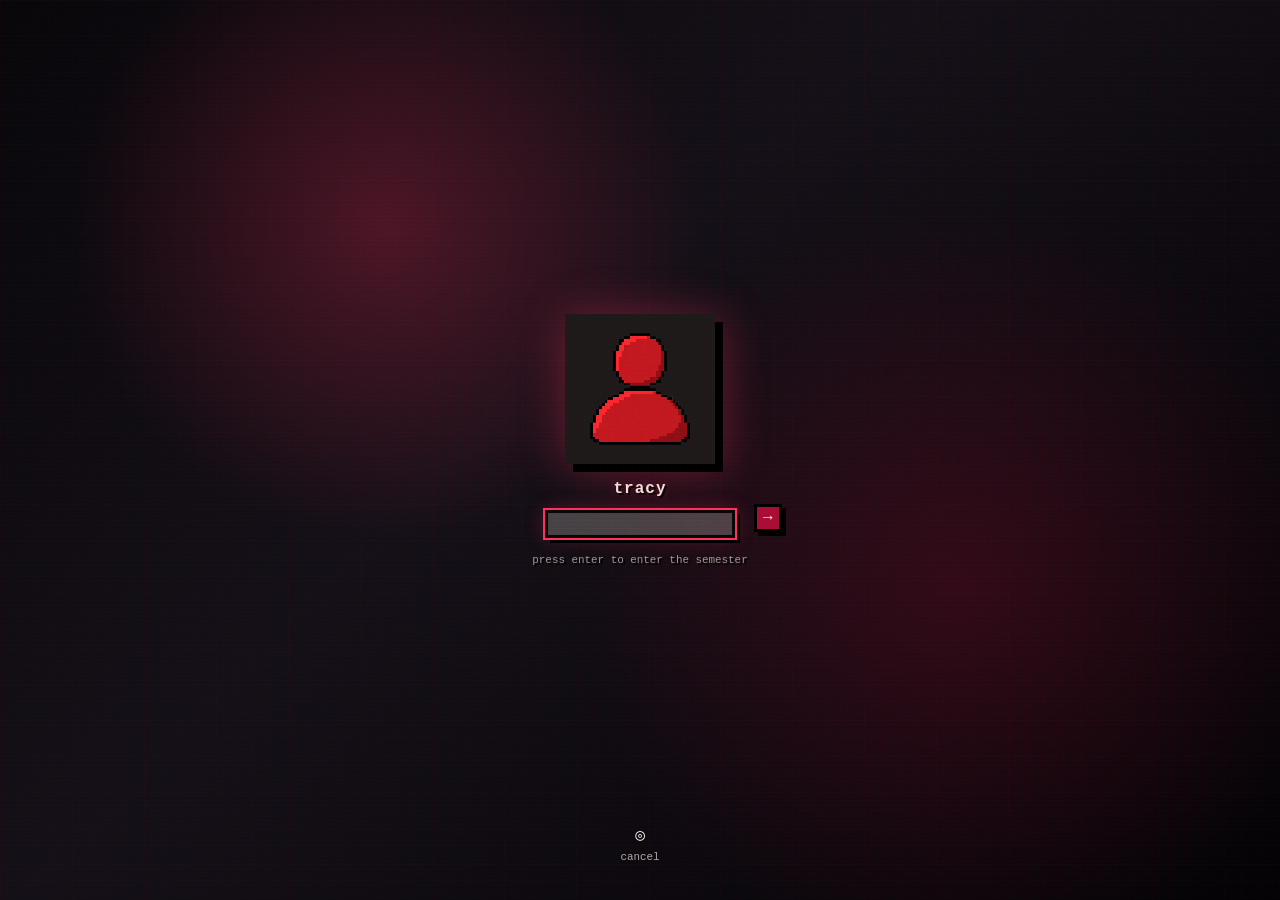
==== commit aa355a74: "Update index.html" ====
--- a/index.html
+++ b/index.html
@@ -210,8 +210,7 @@
         <p class="password-error" aria-live="polite"></p>
 
         <small class="password-hint">
-          hint: the key is hidden in the previous reflection file. yes, the
-          laptop is being dramatic.
+          hint: the key is hidden in the previous reflection file. 
         </small>
       </form>
     </template>
@@ -235,8 +234,7 @@
 
         <p>
           i made the housing site as a laptop because that is honestly where the
-          semester feels like it happened. not in a clean portfolio space. more
-          like inside random folders, renamed files, broken code, half-working
+          semester feels like it happened, inside random folders, renamed files, broken code, half-working
           drafts, and the same project being opened again and again because
           something still felt off.
         </p>
@@ -333,7 +331,7 @@
 
       <button class="file-item" data-type="txt" data-file="A1_BROKE">
         <img src="assets/icons/txt-file.png" alt="" />
-        <span>02_it_kept_healing.txt</span>
+        <span>02_it_kept_feeling_unsatisfactory.txt</span>
       </button>
 
       <button class="file-item" data-type="txt" data-file="A1_REFERENCES">
@@ -366,57 +364,60 @@
       <article class="text-file">
         <h2>00_open_this_first.txt</h2>
 
-        <p>
-          THE GHOST was the first project where i stopped treating interaction
-          like a friendly service.
-        </p>
-
-        <p>
-          before this, i still had the instinct to make the screen feel smooth:
-          cursor moves, system reacts, everything resets nicely. very clean.
-          very polite. also kind of boring.
-        </p>
-
-        <p>
-          i wanted the user to feel less like a guest and more like a
-          disturbance. not evil, not powerful, just present in a way the system
-          cannot fully erase.
-        </p>
-
-        <p>
-          the project became a quiet grid that the cursor damages by moving
-          through it. the user does not do much, but that was the point. even a
-          small action can leave proof.
-        </p>
+       <p>
+  THE GHOST started from a tiny irritation: why does a
+  digital space always "clean up" after us so quickly?
+</p>
+
+<p>
+  at first i was still designing mostly for the aesthetic and not the actual intention behind it.
+  move the cursor, get a reaction, watch everything settle back into place.
+  it worked, technically, but it felt too obedient. like the interface was
+  pretending nothing had happened.
+</p>
+
+<p>
+  i wanted the cursor to feel like a presence, something that passes through and
+  leaves the system slightly worse(?) than before.
+</p>
+
+<p>
+  so the work became this quiet grid that slowly gives the user away. there is
+  no big dramatic action, no obvious mission. you move, the grid reacts, and the
+  screen starts keeping proof of you being there.
+</p>
       </article>
     </template>
 
     <template id="file-A1_ANNOYED">
       <article class="text-file">
-        <h2>01_the_screen_was_too_clean.txt</h2>
-
-        <p>
-          what bothered me was how digital spaces always "forgive" the user too
-          fast. refresh the page and everything is clean again. undo the action
-          and the system acts like nothing happened.
-        </p>
-
-        <p>
-          real spaces are not like that. a chair remembers weight. fabric
-          creases. grass bends. even a room feels different after someone has
-          been inside it for a while.
-        </p>
-
-        <p>
-          so i kept asking: what would it mean for a digital surface to remember
-          being ""touched"?
-        </p>
+       <h2>01_the_screen_was_too_clean.txt</h2>
+
+<p>
+  i kept thinking about how easy it is to make a digital space innocent again.
+  refresh, undo, reload, and suddenly the user has no history.
+</p>
+
+<p>
+  that felt strange to me because physical spaces are never that clean. even fabric
+  creases. grass stays bent for a while. even a room can feel different
+  after someone has been sitting in it too long.
+</p>
+
+<p>
+  i wanted the screen to have that kind of memory. 
+</p>
+
+<p>
+  so the question became less “how does the grid react?” and more “what does the
+  grid keep after the reaction is over?”
+</p>
       </article>
     </template>
 
     <template id="file-A1_BROKE">
       <article class="text-file">
-        <h2>02_it_kept_healing.txt</h2>
+        <h2>02_it_kept_feeling_unsatisfactory.txt</h2>
 
         <p>
           the annoying part was that the early versions looked fine but felt
